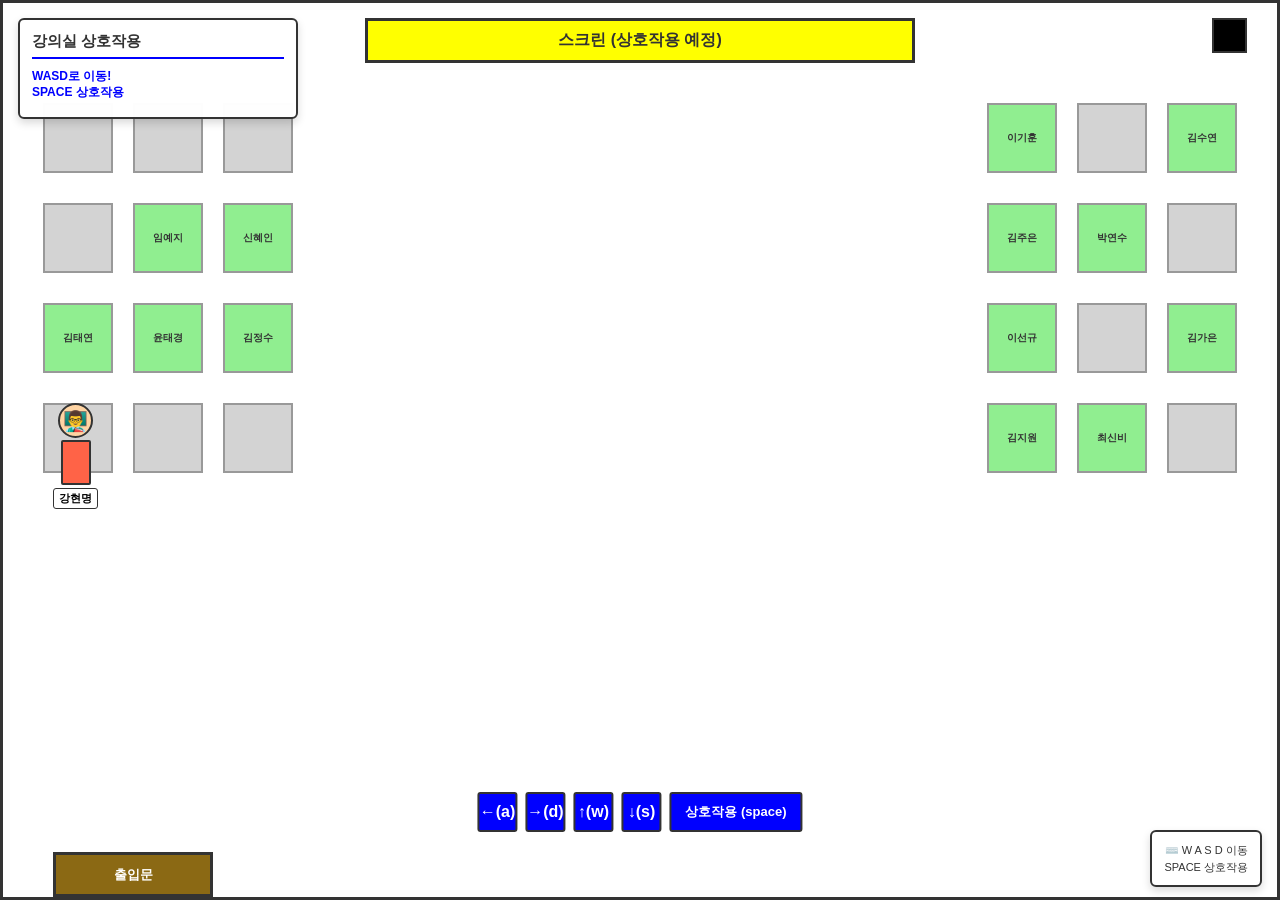
==== classroom-game.html @ eb0be05f "게임이랑 합치기 1" ====
<!DOCTYPE html>
<html lang="ko">
<head>
  <meta charset="UTF-8">
  <meta name="viewport" content="width=device-width, initial-scale=1.0">
  <title>스승의날 이스터에그 게임</title>
  <style>
    * {
      margin: 0;
      padding: 0;
      box-sizing: border-box;
    }

    body {
      font-family: 'Arial', sans-serif;
      overflow: hidden;
    }

    #gameContainer {
      position: relative;
      width: 100%;
      height: 100vh;
      background-color: #ffffff;
      border: 3px solid #333;
      outline: none;
      cursor: default;
    }

    /* 스크린 (노란색) */
    .screen {
      position: absolute;
      top: 15px;
      left: 50%;
      transform: translateX(-50%);
      width: 550px;
      height: 45px;
      background-color: #ffff00;
      border: 3px solid #333;
      cursor: pointer;
      transition: opacity 0.3s;
      display: flex;
      align-items: center;
      justify-content: center;
      color: #333;
      font-weight: bold;
      z-index: 10;
    }

    .screen:hover {
      opacity: 0.8;
    }

    /* 스크린 버튼 (검은색) */
    .screen-button {
      position: absolute;
      top: 15px;
      right: 30px;
      width: 35px;
      height: 35px;
      background-color: #000000;
      border: 2px solid #333;
      cursor: pointer;
      transition: all 0.2s;
      z-index: 50;
    }

    .screen-button:hover {
      background-color: #444;
      transform: scale(1.1);
    }

    

    /* 학생 책상 */
    .student-desk {
      position: absolute;
      width: 70px;
      height: 70px;
      border: 2px solid #999;
      display: flex;
      align-items: center;
      justify-content: center;
      cursor: pointer;
      transition: all 0.3s;
      font-size: 10px;
      font-weight: bold;
      color: #333;
      text-align: center;
      white-space: normal;
      overflow: hidden;
      padding: 4px;
      line-height: 1.2;
    }

    .student-desk.occupied {
      background-color: #90ee90;
    }

    .student-desk.empty {
      background-color: #d3d3d3;
    }

    .student-desk:hover {
      border-width: 3px;
      box-shadow: 0 0 10px rgba(0, 0, 0, 0.3);
    }

    /* 출입문 (갈색) */
    .door {
      position: absolute;
      bottom: 0;
      left: 50px;
      width: 160px;
      height: 45px;
      background-color: #8b6914;
      border: 3px solid #333;
      display: flex;
      align-items: center;
      justify-content: center;
      color: #fff;
      font-weight: bold;
      font-size: 13px;
      z-index: 5;
    }

    /* 선생님 캐릭터 */
    .teacher {
      position: absolute;
      display: flex;
      flex-direction: column;
      align-items: center;
      z-index: 100;
    }

    .teacher-head {
      width: 35px;
      height: 35px;
      border-radius: 50%;
      background: #ffd4a3;
      border: 2px solid #333;
      display: flex;
      align-items: center;
      justify-content: center;
      font-size: 20px;
    }

    .teacher-body {
      width: 30px;
      height: 45px;
      background: #ff6347;
      border: 2px solid #333;
      margin-top: 2px;
      border-radius: 2px;
    }

    .teacher-label {
      font-size: 11px;
      margin-top: 3px;
      font-weight: bold;
      background: rgba(255, 255, 255, 0.95);
      padding: 2px 5px;
      border-radius: 3px;
      border: 1px solid #333;
    }

    /* 정보 패널 */
    .info-panel {
      position: absolute;
      top: 15px;
      left: 15px;
      background: rgba(255, 255, 255, 0.98);
      padding: 12px;
      border-radius: 6px;
      border: 2px solid #333;
      min-width: 280px;
      z-index: 200;
      font-size: 13px;
      box-shadow: 0 4px 8px rgba(0, 0, 0, 0.15);
    }

    .info-panel h3 {
      margin: 0 0 10px 0;
      color: #333;
      font-size: 15px;
      border-bottom: 2px solid #0000ff;
      padding-bottom: 6px;
    }

    .info-panel p {
      margin: 5px 0;
      color: #555;
      line-height: 1.3;
      font-size: 12px;
    }

    .info-panel #status {
      color: #0000ff;
      font-weight: bold;
    }

    .info-panel #interaction {
      color: #ff6347;
      font-weight: bold;
    }

    /* 키보드 조작 안내 */
    .keyboard-hint {
      position: absolute;
      bottom: 10px;
      right: 15px;
      background: rgba(255, 255, 255, 0.98);
      padding: 10px 12px;
      border-radius: 6px;
      border: 2px solid #333;
      font-size: 11px;
      color: #333;
      z-index: 200;
      text-align: center;
      line-height: 1.5;
      box-shadow: 0 4px 8px rgba(0, 0, 0, 0.15);
    }

    /* 상호작용 메시지 */
    .interaction-text {
      position: absolute;
      background: rgba(255, 255, 255, 0.98);
      border: 2px solid #333;
      padding: 8px 12px;
      border-radius: 6px;
      font-size: 12px;
      color: #333;
      font-weight: bold;
      pointer-events: none;
      animation: fadeOut 3s ease-in-out forwards;
      box-shadow: 0 4px 8px rgba(0, 0, 0, 0.2);
      max-width: 150px;
      text-align: center;
      white-space: normal;
    }

    @keyframes fadeOut {
      0% {
        opacity: 1;
        transform: translateY(0);
      }
      70% {
        opacity: 1;
        transform: translateY(-10px);
      }
      100% {
        opacity: 0;
        transform: translateY(-20px);
      }
    }

    /* 컨트롤 버튼 */
    button {
      padding: 8px 14px;
      background: #0000ff;
      color: white;
      border: 2px solid #333;
      border-radius: 3px;
      cursor: pointer;
      font-size: 13px;
      font-weight: bold;
      transition: all 0.2s;
    }

    button:hover {
      background: #0000cc;
      transform: translateY(-2px);
      box-shadow: 0 4px 8px rgba(0, 0, 0, 0.2);
    }

    button:active {
      transform: translateY(0);
    }

    .controls {
      position: absolute;
      bottom: 65px;
      left: 50%;
      transform: translateX(-50%);
      display: flex;
      gap: 8px;
      z-index: 200;
    }

    .arrow-btn {
      width: 40px;
      height: 40px;
      padding: 0;
      display: flex;
      align-items: center;
      justify-content: center;
      font-size: 16px;
    }
  </style>
</head>
<body>
  <div id="gameContainer" tabindex="0">
    <!-- 스크린 -->
    <div class="screen" id="screen">스크린 (상호작용 예정)</div>
    
    <!-- 스크린 버튼 -->
    <div class="screen-button" id="screenButton"></div>
    
    
    
    <!-- 좌측 그룹 -->
    <!-- 1행 (회색3) -->
    <div class="student-desk empty" style="top: 100px; left: 40px;" data-position="left-1-1"></div>
    <div class="student-desk empty" style="top: 100px; left: 130px;" data-position="left-1-2"></div>
    <div class="student-desk empty" style="top: 100px; left: 220px;" data-position="left-1-3"></div>
    
    <!-- 2행 (회색1, 초록2) -->
    <div class="student-desk empty" style="top: 200px; left: 40px;" data-position="left-2-1"></div>
    <div class="student-desk occupied" style="top: 200px; left: 130px;" data-position="left-2-2">임예지</div>
    <div class="student-desk occupied" style="top: 200px; left: 220px;" data-position="left-2-3">신혜인</div>
    
    <!-- 3행 (초록3) -->
    <div class="student-desk occupied" style="top: 300px; left: 40px;" data-position="left-3-1">김태연</div>
    <div class="student-desk occupied" style="top: 300px; left: 130px;" data-position="left-3-2">윤태경</div>
    <div class="student-desk occupied" style="top: 300px; left: 220px;" data-position="left-3-3">김정수</div>
    
    <!-- 4행 (회색3) -->
    <div class="student-desk empty" style="top: 400px; left: 40px;" data-position="left-4-1"></div>
    <div class="student-desk empty" style="top: 400px; left: 130px;" data-position="left-4-2"></div>
    <div class="student-desk empty" style="top: 400px; left: 220px;" data-position="left-4-3"></div>
    
    <!-- 우측 그룹 -->
    <!-- 1행 (초록1, 회색1, 초록1) -->
    <div class="student-desk occupied" style="top: 100px; right: 220px;" data-position="right-1-1">이기훈</div>
    <div class="student-desk empty" style="top: 100px; right: 130px;" data-position="right-1-2"></div>
    <div class="student-desk occupied" style="top: 100px; right: 40px;" data-position="right-1-3">김수연</div>
    
    <!-- 2행 (초록2, 회색1) -->
    <div class="student-desk occupied" style="top: 200px; right: 220px;" data-position="right-2-1">김주은</div>
    <div class="student-desk occupied" style="top: 200px; right: 130px;" data-position="right-2-2">박연수</div>
    <div class="student-desk empty" style="top: 200px; right: 40px;" data-position="right-2-3"></div>
    
    <!-- 3행 (초록1, 회색1, 초록1) -->
    <div class="student-desk occupied" style="top: 300px; right: 220px;" data-position="right-3-1">이선규</div>
    <div class="student-desk empty" style="top: 300px; right: 130px;" data-position="right-3-2"></div>
    <div class="student-desk occupied" style="top: 300px; right: 40px;" data-position="right-3-3">김가은</div>
    
    <!-- 4행 (초록2, 회색1) -->
    <div class="student-desk occupied" style="top: 400px; right: 220px;" data-position="right-4-1">김지원</div>
    <div class="student-desk occupied" style="top: 400px; right: 130px;" data-position="right-4-2">최신비</div>
    <div class="student-desk empty" style="top: 400px; right: 40px;" data-position="right-4-3"></div>
    
    <!-- 출입문 -->
    <div class="door">출입문</div>
    
    <!-- 정보 패널 -->
    <div class="info-panel">
      <h3>강의실 상호작용</h3>
      <p id="status">WASD로 이동!<br>SPACE 상호작용</p>
      <p id="interaction"></p>
    </div>
    
    <!-- 키보드 조작 안내 -->
    <div class="keyboard-hint">
      ⌨️ W A S D 이동<br>
      SPACE 상호작용
    </div>
    
    <!-- 게임 컨트롤 -->
    <div class="controls">
      <button class="arrow-btn" onclick="moveTeacher('left')">←(a)</button>
      <button class="arrow-btn" onclick="moveTeacher('right')">→(d)</button>
      <button class="arrow-btn" onclick="moveTeacher('up')">↑(w)</button>
      <button class="arrow-btn" onclick="moveTeacher('down')">↓(s)</button>
      <button onclick="interactWithNearestStudent()">상호작용 (space)</button>
    </div>
  </div>

  <script>
    const container = document.getElementById('gameContainer');
    const statusText = document.getElementById('status');
    const interactionText = document.getElementById('interaction');

    // 학생 이름 목록
    const studentList = [
      '이기훈',  // 우측 1-1
      '김수연',  // 우측 1-3
      '김주은',  // 우측 2-1
      '박연수',  // 우측 2-2
      '이선규',  // 우측 3-1
      '김가은',  // 우측 3-3
      '김지원',  // 우측 4-1
      '최신비',   // 우측 4-2
      '임예지',  // 좌측 2-2
      '신혜인',  // 좌측 2-3
      '김태연',  // 좌측 3-1
      '윤태경',  // 좌측 3-2
      '김정수',  // 좌측 3-3
    ];

    const studentMessages = [
      '선생님, 이 문제 어려워요!',
      '😊',
      '선생님, 질문이 있어요.',
      '숙제 언제까지 내요?',
      '선생님 오타있어요',
      '꺅! 아니이이',
      '에이~~당연하죠~(리액션 요정)',
      '썜 이거 (바이브) 이상해요',
      '이거 맞나요?',
      '아직 다 못 적었어요!',
      '잼얘 해주세요!',
      '죄송합니다',
      '선생님, 감사합니다!'
    ];

    // 선생님 객체
    const teacher = {
      element: null,
      x: 50,
      y: 400,
      speed: 15
    };

    const createTeacher = () => {
      const teacherDiv = document.createElement('div');
      teacherDiv.className = 'teacher';
      teacherDiv.style.left = teacher.x + 'px';
      teacherDiv.style.top = teacher.y + 'px';

      const head = document.createElement('div');
      head.className = 'teacher-head';
      head.textContent = '👨‍🏫';

      const body = document.createElement('div');
      body.className = 'teacher-body';

      const label = document.createElement('div');
      label.className = 'teacher-label';
      label.textContent = '강현명';

      teacherDiv.appendChild(head);
      teacherDiv.appendChild(body);
      teacherDiv.appendChild(label);

      container.appendChild(teacherDiv);
      teacher.element = teacherDiv;
    };

    createTeacher();
    container.focus();

    const moveTeacher = (direction) => {
      const containerWidth = container.offsetWidth;
      
      switch(direction) {
        case 'up':
          if (teacher.y > 30) teacher.y -= teacher.speed;
          break;
        case 'down':
          if (teacher.y < container.offsetHeight - 100) teacher.y += teacher.speed;
          break;
        case 'left':
          if (teacher.x > 20) teacher.x -= teacher.speed;
          break;
        case 'right':
          if (teacher.x < containerWidth - 70) teacher.x += teacher.speed;
          break;
      }

      teacher.element.style.left = teacher.x + 'px';
      teacher.element.style.top = teacher.y + 'px';

      statusText.textContent = `강현명 선생님 위치: (${Math.round(teacher.x)}, ${Math.round(teacher.y)})`;
    };

    const interactWithStudent = (deskElement) => {
      const deskRect = deskElement.getBoundingClientRect();
      const containerRect = container.getBoundingClientRect();
      
      const deskCenterX = deskRect.left - containerRect.left + deskRect.width / 2;
      const deskCenterY = deskRect.top - containerRect.top + deskRect.height / 2;

      const distance = Math.sqrt(
        Math.pow(teacher.x + 20 - deskCenterX, 2) + 
        Math.pow(teacher.y + 40 - deskCenterY, 2)
      );

      const studentName = deskElement.textContent.trim();
      
      if (!studentName) {
        statusText.textContent = '빈 책상입니다.';
        return;
      }

      if (distance < 80) {
        // 학생 이름으로 메시지 인덱스 결정
        const studentIndex = studentList.indexOf(studentName);
        const message = studentMessages[studentIndex >= 0 ? studentIndex : 0];
        
        statusText.textContent = `${studentName}: "${message}"`;
        interactionText.textContent = `✓ ${studentName}과(와) 대화했습니다!`;

        const msgDiv = document.createElement('div');
        msgDiv.className = 'interaction-text';
        msgDiv.style.left = deskRect.left - containerRect.left + 'px';
        msgDiv.style.top = (deskRect.top - containerRect.top - 60) + 'px';
        msgDiv.textContent = `"${message}"`;
        container.appendChild(msgDiv);

        setTimeout(() => msgDiv.remove(), 3000);
      } else {
        statusText.textContent = `${studentName}과(와) 거리가 멀어요. 더 가까워지세요!`;
      }
    };

    // 가장 가까운 학생 찾기
    const findNearestStudent = () => {
      let nearestDesk = null;
      let minDistance = Infinity;

      document.querySelectorAll('.student-desk.occupied').forEach((desk) => {
        const deskRect = desk.getBoundingClientRect();
        const containerRect = container.getBoundingClientRect();
        
        const deskCenterX = deskRect.left - containerRect.left + deskRect.width / 2;
        const deskCenterY = deskRect.top - containerRect.top + deskRect.height / 2;

        const distance = Math.sqrt(
          Math.pow(teacher.x + 20 - deskCenterX, 2) + 
          Math.pow(teacher.y + 40 - deskCenterY, 2)
        );

        if (distance < minDistance) {
          minDistance = distance;
          nearestDesk = { element: desk, distance: distance };
        }
      });

      return nearestDesk;
    };

    // 가장 가까운 학생과 상호작용
    const interactWithNearestStudent = () => {
      const nearest = findNearestStudent();
      
      if (!nearest) {
        statusText.textContent = '근처에 학생이 없습니다.';
        return;
      }

      if (nearest.distance < 80) {
        interactWithStudent(nearest.element);
      } else {
        const studentName = nearest.element.textContent.trim();
        statusText.textContent = `${studentName}과(와) 거리가 멀어요 (거리: ${Math.round(nearest.distance)}). 더 가까워지세요!`;
      }
    };

    // 학생 책상 클릭 이벤트 제거 (space bar로 상호작용하도록 변경)

    // 스크린 상호작용
    document.getElementById('screen').addEventListener('click', () => {
      statusText.textContent = '스크린 상호작용 준비 중입니다.';
      interactionText.textContent = '(추후 기능 추가 예정)';
    });

    document.getElementById('screenButton').addEventListener('click', (e) => {
      e.stopPropagation();
      statusText.textContent = '스크린 버튼을 눌렀습니다.';
      interactionText.textContent = '(스크린 올리기/내리기 기능 준비 중)';
    });

    // 키보드 이벤트
    document.addEventListener('keydown', (event) => {
      const key = event.key.toLowerCase();

      if (key === 'w') {
        moveTeacher('up');
        event.preventDefault();
      } else if (key === 'a') {
        moveTeacher('left');
        event.preventDefault();
      } else if (key === 's') {
        moveTeacher('down');
        event.preventDefault();
      } else if (key === 'd') {
        moveTeacher('right');
        event.preventDefault();
      } else if (key === ' ') {
        // space bar로 가장 가까운 학생과 상호작용
        interactWithNearestStudent();
        event.preventDefault();
      }
    });
  </script>
</body>
</html>
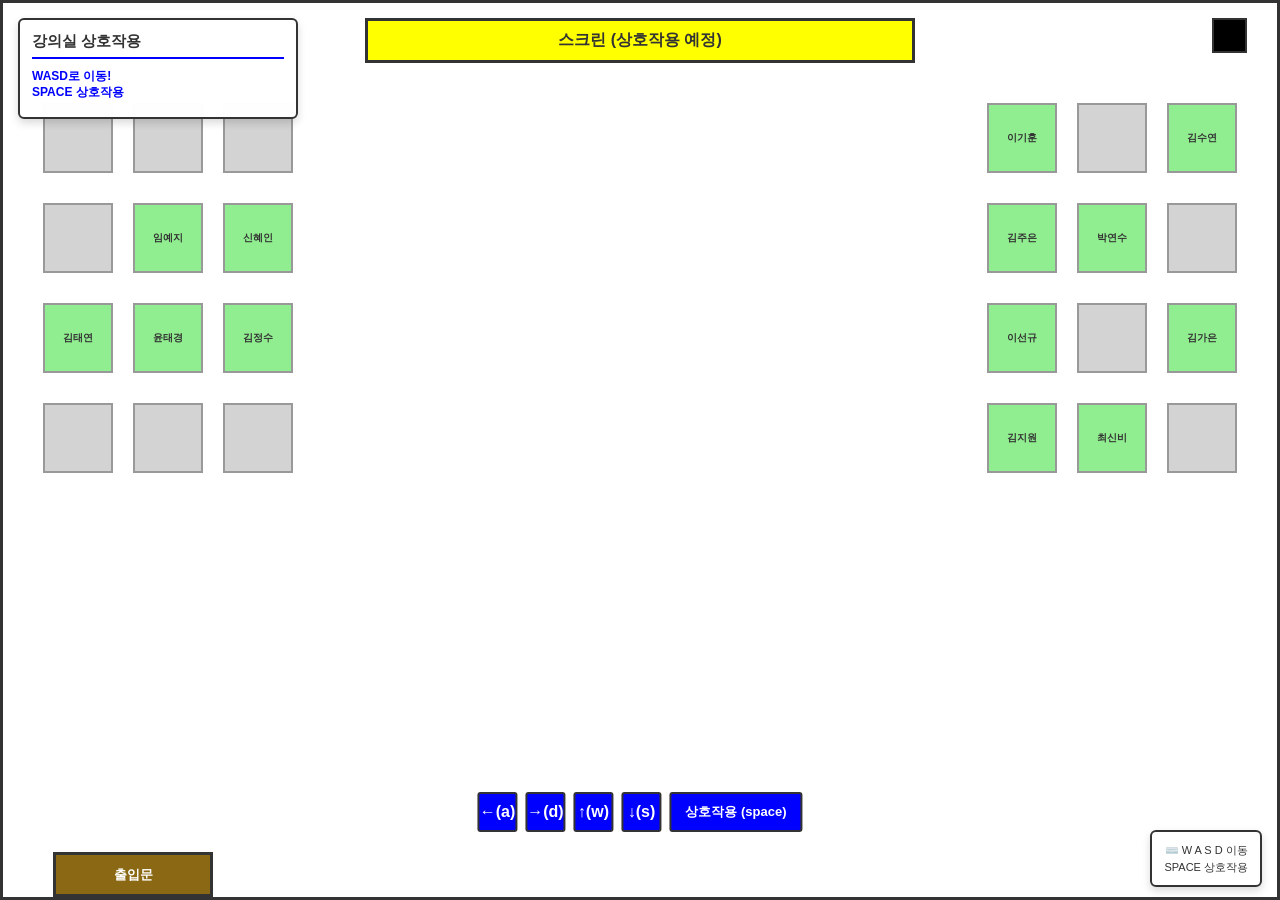
==== commit 6f2282bb: "게임파일과 충돌 수정" ====
--- a/classroom-game.html
+++ b/classroom-game.html
@@ -27,7 +27,7 @@
     }
 
     /* 스크린 (노란색) */
-    .screen {
+    .game-screen {
       position: absolute;
       top: 15px;
       left: 50%;
@@ -46,12 +46,12 @@
       z-index: 10;
     }
 
-    .screen:hover {
+    .game-screen:hover {
       opacity: 0.8;
     }
 
     /* 스크린 버튼 (검은색) */
-    .screen-button {
+    .game-screen-button {
       position: absolute;
       top: 15px;
       right: 30px;
@@ -64,7 +64,7 @@
       z-index: 50;
     }
 
-    .screen-button:hover {
+    .game-screen-button:hover {
       background-color: #444;
       transform: scale(1.1);
     }
@@ -72,7 +72,7 @@
     
 
     /* 학생 책상 */
-    .student-desk {
+    .game-student-desk {
       position: absolute;
       width: 70px;
       height: 70px;
@@ -92,21 +92,21 @@
       line-height: 1.2;
     }
 
-    .student-desk.occupied {
+    .game-student-desk.occupied {
       background-color: #90ee90;
     }
 
-    .student-desk.empty {
+    .game-student-desk.empty {
       background-color: #d3d3d3;
     }
 
-    .student-desk:hover {
+    .game-student-desk:hover {
       border-width: 3px;
       box-shadow: 0 0 10px rgba(0, 0, 0, 0.3);
     }
 
     /* 출입문 (갈색) */
-    .door {
+    .game-door {
       position: absolute;
       bottom: 0;
       left: 50px;
@@ -124,7 +124,7 @@
     }
 
     /* 선생님 캐릭터 */
-    .teacher {
+    .game-teacher {
       position: absolute;
       display: flex;
       flex-direction: column;
@@ -132,7 +132,7 @@
       z-index: 100;
     }
 
-    .teacher-head {
+    .game-teacher-head {
       width: 35px;
       height: 35px;
       border-radius: 50%;
@@ -144,7 +144,7 @@
       font-size: 20px;
     }
 
-    .teacher-body {
+    .game-teacher-body {
       width: 30px;
       height: 45px;
       background: #ff6347;
@@ -153,7 +153,7 @@
       border-radius: 2px;
     }
 
-    .teacher-label {
+    .game-teacher-label {
       font-size: 11px;
       margin-top: 3px;
       font-weight: bold;
@@ -164,7 +164,7 @@
     }
 
     /* 정보 패널 */
-    .info-panel {
+    .game-info-panel {
       position: absolute;
       top: 15px;
       left: 15px;
@@ -178,7 +178,7 @@
       box-shadow: 0 4px 8px rgba(0, 0, 0, 0.15);
     }
 
-    .info-panel h3 {
+    .game-info-panel h3 {
       margin: 0 0 10px 0;
       color: #333;
       font-size: 15px;
@@ -186,25 +186,25 @@
       padding-bottom: 6px;
     }
 
-    .info-panel p {
+    .game-info-panel p {
       margin: 5px 0;
       color: #555;
       line-height: 1.3;
       font-size: 12px;
     }
 
-    .info-panel #status {
+    .game-info-panel #status {
       color: #0000ff;
       font-weight: bold;
     }
 
-    .info-panel #interaction {
+    .game-info-panel #interaction {
       color: #ff6347;
       font-weight: bold;
     }
 
     /* 키보드 조작 안내 */
-    .keyboard-hint {
+    .game-keyboard-hint {
       position: absolute;
       bottom: 10px;
       right: 15px;
@@ -221,7 +221,7 @@
     }
 
     /* 상호작용 메시지 */
-    .interaction-text {
+    .game-interaction-text {
       position: absolute;
       background: rgba(255, 255, 255, 0.98);
       border: 2px solid #333;
@@ -300,77 +300,77 @@
 <body>
   <div id="gameContainer" tabindex="0">
     <!-- 스크린 -->
-    <div class="screen" id="screen">스크린 (상호작용 예정)</div>
+    <div class="game-screen" id="game-screen">스크린 (상호작용 예정)</div>
     
     <!-- 스크린 버튼 -->
-    <div class="screen-button" id="screenButton"></div>
+    <div class="game-screen-button" id="game-screenButton"></div>
     
     
     
     <!-- 좌측 그룹 -->
     <!-- 1행 (회색3) -->
-    <div class="student-desk empty" style="top: 100px; left: 40px;" data-position="left-1-1"></div>
-    <div class="student-desk empty" style="top: 100px; left: 130px;" data-position="left-1-2"></div>
-    <div class="student-desk empty" style="top: 100px; left: 220px;" data-position="left-1-3"></div>
+    <div class="game-student-desk empty" style="top: 100px; left: 40px;" data-position="left-1-1"></div>
+    <div class="game-student-desk empty" style="top: 100px; left: 130px;" data-position="left-1-2"></div>
+    <div class="game-student-desk empty" style="top: 100px; left: 220px;" data-position="left-1-3"></div>
     
     <!-- 2행 (회색1, 초록2) -->
-    <div class="student-desk empty" style="top: 200px; left: 40px;" data-position="left-2-1"></div>
-    <div class="student-desk occupied" style="top: 200px; left: 130px;" data-position="left-2-2">임예지</div>
-    <div class="student-desk occupied" style="top: 200px; left: 220px;" data-position="left-2-3">신혜인</div>
+    <div class="game-student-desk empty" style="top: 200px; left: 40px;" data-position="left-2-1"></div>
+    <div class="game-student-desk occupied" style="top: 200px; left: 130px;" data-position="left-2-2">임예지</div>
+    <div class="game-student-desk occupied" style="top: 200px; left: 220px;" data-position="left-2-3">신혜인</div>
     
     <!-- 3행 (초록3) -->
-    <div class="student-desk occupied" style="top: 300px; left: 40px;" data-position="left-3-1">김태연</div>
-    <div class="student-desk occupied" style="top: 300px; left: 130px;" data-position="left-3-2">윤태경</div>
-    <div class="student-desk occupied" style="top: 300px; left: 220px;" data-position="left-3-3">김정수</div>
+    <div class="game-student-desk occupied" style="top: 300px; left: 40px;" data-position="left-3-1">김태연</div>
+    <div class="game-student-desk occupied" style="top: 300px; left: 130px;" data-position="left-3-2">윤태경</div>
+    <div class="game-student-desk occupied" style="top: 300px; left: 220px;" data-position="left-3-3">김정수</div>
     
     <!-- 4행 (회색3) -->
-    <div class="student-desk empty" style="top: 400px; left: 40px;" data-position="left-4-1"></div>
-    <div class="student-desk empty" style="top: 400px; left: 130px;" data-position="left-4-2"></div>
-    <div class="student-desk empty" style="top: 400px; left: 220px;" data-position="left-4-3"></div>
+    <div class="game-student-desk empty" style="top: 400px; left: 40px;" data-position="left-4-1"></div>
+    <div class="game-student-desk empty" style="top: 400px; left: 130px;" data-position="left-4-2"></div>
+    <div class="game-student-desk empty" style="top: 400px; left: 220px;" data-position="left-4-3"></div>
     
     <!-- 우측 그룹 -->
     <!-- 1행 (초록1, 회색1, 초록1) -->
-    <div class="student-desk occupied" style="top: 100px; right: 220px;" data-position="right-1-1">이기훈</div>
-    <div class="student-desk empty" style="top: 100px; right: 130px;" data-position="right-1-2"></div>
-    <div class="student-desk occupied" style="top: 100px; right: 40px;" data-position="right-1-3">김수연</div>
+    <div class="game-student-desk occupied" style="top: 100px; right: 220px;" data-position="right-1-1">이기훈</div>
+    <div class="game-student-desk empty" style="top: 100px; right: 130px;" data-position="right-1-2"></div>
+    <div class="game-student-desk occupied" style="top: 100px; right: 40px;" data-position="right-1-3">김수연</div>
     
     <!-- 2행 (초록2, 회색1) -->
-    <div class="student-desk occupied" style="top: 200px; right: 220px;" data-position="right-2-1">김주은</div>
-    <div class="student-desk occupied" style="top: 200px; right: 130px;" data-position="right-2-2">박연수</div>
-    <div class="student-desk empty" style="top: 200px; right: 40px;" data-position="right-2-3"></div>
+    <div class="game-student-desk occupied" style="top: 200px; right: 220px;" data-position="right-2-1">김주은</div>
+    <div class="game-student-desk occupied" style="top: 200px; right: 130px;" data-position="right-2-2">박연수</div>
+    <div class="game-student-desk empty" style="top: 200px; right: 40px;" data-position="right-2-3"></div>
     
     <!-- 3행 (초록1, 회색1, 초록1) -->
-    <div class="student-desk occupied" style="top: 300px; right: 220px;" data-position="right-3-1">이선규</div>
-    <div class="student-desk empty" style="top: 300px; right: 130px;" data-position="right-3-2"></div>
-    <div class="student-desk occupied" style="top: 300px; right: 40px;" data-position="right-3-3">김가은</div>
+    <div class="game-student-desk occupied" style="top: 300px; right: 220px;" data-position="right-3-1">이선규</div>
+    <div class="game-student-desk empty" style="top: 300px; right: 130px;" data-position="right-3-2"></div>
+    <div class="game-student-desk occupied" style="top: 300px; right: 40px;" data-position="right-3-3">김가은</div>
     
     <!-- 4행 (초록2, 회색1) -->
-    <div class="student-desk occupied" style="top: 400px; right: 220px;" data-position="right-4-1">김지원</div>
-    <div class="student-desk occupied" style="top: 400px; right: 130px;" data-position="right-4-2">최신비</div>
-    <div class="student-desk empty" style="top: 400px; right: 40px;" data-position="right-4-3"></div>
+    <div class="game-student-desk occupied" style="top: 400px; right: 220px;" data-position="right-4-1">김지원</div>
+    <div class="game-student-desk occupied" style="top: 400px; right: 130px;" data-position="right-4-2">최신비</div>
+    <div class="game-student-desk empty" style="top: 400px; right: 40px;" data-position="right-4-3"></div>
     
     <!-- 출입문 -->
-    <div class="door">출입문</div>
+    <div class="game-door">출입문</div>
     
     <!-- 정보 패널 -->
-    <div class="info-panel">
+    <div class="game-info-panel">
       <h3>강의실 상호작용</h3>
       <p id="status">WASD로 이동!<br>SPACE 상호작용</p>
       <p id="interaction"></p>
     </div>
     
     <!-- 키보드 조작 안내 -->
-    <div class="keyboard-hint">
+    <div class="game-keyboard-hint">
       ⌨️ W A S D 이동<br>
       SPACE 상호작용
     </div>
     
     <!-- 게임 컨트롤 -->
     <div class="controls">
-      <button class="arrow-btn" onclick="moveTeacher('left')">←(a)</button>
-      <button class="arrow-btn" onclick="moveTeacher('right')">→(d)</button>
-      <button class="arrow-btn" onclick="moveTeacher('up')">↑(w)</button>
-      <button class="arrow-btn" onclick="moveTeacher('down')">↓(s)</button>
+      <button class="arrow-btn" onclick="movegame-teacher('left')">←(a)</button>
+      <button class="arrow-btn" onclick="movegame-teacher('right')">→(d)</button>
+      <button class="arrow-btn" onclick="movegame-teacher('up')">↑(w)</button>
+      <button class="arrow-btn" onclick="movegame-teacher('down')">↓(s)</button>
       <button onclick="interactWithNearestStudent()">상호작용 (space)</button>
     </div>
   </div>
@@ -414,63 +414,63 @@
     ];
 
     // 선생님 객체
-    const teacher = {
+    const game-teacher = {
       element: null,
       x: 50,
       y: 400,
       speed: 15
     };
 
-    const createTeacher = () => {
-      const teacherDiv = document.createElement('div');
-      teacherDiv.className = 'teacher';
-      teacherDiv.style.left = teacher.x + 'px';
-      teacherDiv.style.top = teacher.y + 'px';
+    const creategame-teacher = () => {
+      const game-teacherDiv = document.createElement('div');
+      game-teacherDiv.className = 'game-teacher';
+      game-teacherDiv.style.left = game-teacher.x + 'px';
+      game-teacherDiv.style.top = game-teacher.y + 'px';
 
       const head = document.createElement('div');
-      head.className = 'teacher-head';
+      head.className = 'game-teacher-head';
       head.textContent = '👨‍🏫';
 
       const body = document.createElement('div');
-      body.className = 'teacher-body';
+      body.className = 'game-teacher-body';
 
       const label = document.createElement('div');
-      label.className = 'teacher-label';
+      label.className = 'game-teacher-label';
       label.textContent = '강현명';
 
-      teacherDiv.appendChild(head);
-      teacherDiv.appendChild(body);
-      teacherDiv.appendChild(label);
-
-      container.appendChild(teacherDiv);
-      teacher.element = teacherDiv;
+      game-teacherDiv.appendChild(head);
+      game-teacherDiv.appendChild(body);
+      game-teacherDiv.appendChild(label);
+
+      container.appendChild(game-teacherDiv);
+      game-teacher.element = game-teacherDiv;
     };
 
-    createTeacher();
+    creategame-teacher();
     container.focus();
 
-    const moveTeacher = (direction) => {
+    const movegame-teacher = (direction) => {
       const containerWidth = container.offsetWidth;
       
       switch(direction) {
         case 'up':
-          if (teacher.y > 30) teacher.y -= teacher.speed;
+          if (game-teacher.y > 30) game-teacher.y -= game-teacher.speed;
           break;
         case 'down':
-          if (teacher.y < container.offsetHeight - 100) teacher.y += teacher.speed;
+          if (game-teacher.y < container.offsetHeight - 100) game-teacher.y += game-teacher.speed;
           break;
         case 'left':
-          if (teacher.x > 20) teacher.x -= teacher.speed;
+          if (game-teacher.x > 20) game-teacher.x -= game-teacher.speed;
           break;
         case 'right':
-          if (teacher.x < containerWidth - 70) teacher.x += teacher.speed;
+          if (game-teacher.x < containerWidth - 70) game-teacher.x += game-teacher.speed;
           break;
       }
 
-      teacher.element.style.left = teacher.x + 'px';
-      teacher.element.style.top = teacher.y + 'px';
-
-      statusText.textContent = `강현명 선생님 위치: (${Math.round(teacher.x)}, ${Math.round(teacher.y)})`;
+      game-teacher.element.style.left = game-teacher.x + 'px';
+      game-teacher.element.style.top = game-teacher.y + 'px';
+
+      statusText.textContent = `강현명 선생님 위치: (${Math.round(game-teacher.x)}, ${Math.round(game-teacher.y)})`;
     };
 
     const interactWithStudent = (deskElement) => {
@@ -481,8 +481,8 @@
       const deskCenterY = deskRect.top - containerRect.top + deskRect.height / 2;
 
       const distance = Math.sqrt(
-        Math.pow(teacher.x + 20 - deskCenterX, 2) + 
-        Math.pow(teacher.y + 40 - deskCenterY, 2)
+        Math.pow(game-teacher.x + 20 - deskCenterX, 2) + 
+        Math.pow(game-teacher.y + 40 - deskCenterY, 2)
       );
 
       const studentName = deskElement.textContent.trim();
@@ -501,7 +501,7 @@
         interactionText.textContent = `✓ ${studentName}과(와) 대화했습니다!`;
 
         const msgDiv = document.createElement('div');
-        msgDiv.className = 'interaction-text';
+        msgDiv.className = 'game-interaction-text';
         msgDiv.style.left = deskRect.left - containerRect.left + 'px';
         msgDiv.style.top = (deskRect.top - containerRect.top - 60) + 'px';
         msgDiv.textContent = `"${message}"`;
@@ -518,7 +518,7 @@
       let nearestDesk = null;
       let minDistance = Infinity;
 
-      document.querySelectorAll('.student-desk.occupied').forEach((desk) => {
+      document.querySelectorAll('.game-student-desk.occupied').forEach((desk) => {
         const deskRect = desk.getBoundingClientRect();
         const containerRect = container.getBoundingClientRect();
         
@@ -526,8 +526,8 @@
         const deskCenterY = deskRect.top - containerRect.top + deskRect.height / 2;
 
         const distance = Math.sqrt(
-          Math.pow(teacher.x + 20 - deskCenterX, 2) + 
-          Math.pow(teacher.y + 40 - deskCenterY, 2)
+          Math.pow(game-teacher.x + 20 - deskCenterX, 2) + 
+          Math.pow(game-teacher.y + 40 - deskCenterY, 2)
         );
 
         if (distance < minDistance) {
@@ -559,12 +559,12 @@
     // 학생 책상 클릭 이벤트 제거 (space bar로 상호작용하도록 변경)
 
     // 스크린 상호작용
-    document.getElementById('screen').addEventListener('click', () => {
+    document.getElementById('game-screen').addEventListener('click', () => {
       statusText.textContent = '스크린 상호작용 준비 중입니다.';
       interactionText.textContent = '(추후 기능 추가 예정)';
     });
 
-    document.getElementById('screenButton').addEventListener('click', (e) => {
+    document.getElementById('game-screenButton').addEventListener('click', (e) => {
       e.stopPropagation();
       statusText.textContent = '스크린 버튼을 눌렀습니다.';
       interactionText.textContent = '(스크린 올리기/내리기 기능 준비 중)';
@@ -575,16 +575,16 @@
       const key = event.key.toLowerCase();
 
       if (key === 'w') {
-        moveTeacher('up');
+        movegame-teacher('up');
         event.preventDefault();
       } else if (key === 'a') {
-        moveTeacher('left');
+        movegame-teacher('left');
         event.preventDefault();
       } else if (key === 's') {
-        moveTeacher('down');
+        movegame-teacher('down');
         event.preventDefault();
       } else if (key === 'd') {
-        moveTeacher('right');
+        movegame-teacher('right');
         event.preventDefault();
       } else if (key === ' ') {
         // space bar로 가장 가까운 학생과 상호작용
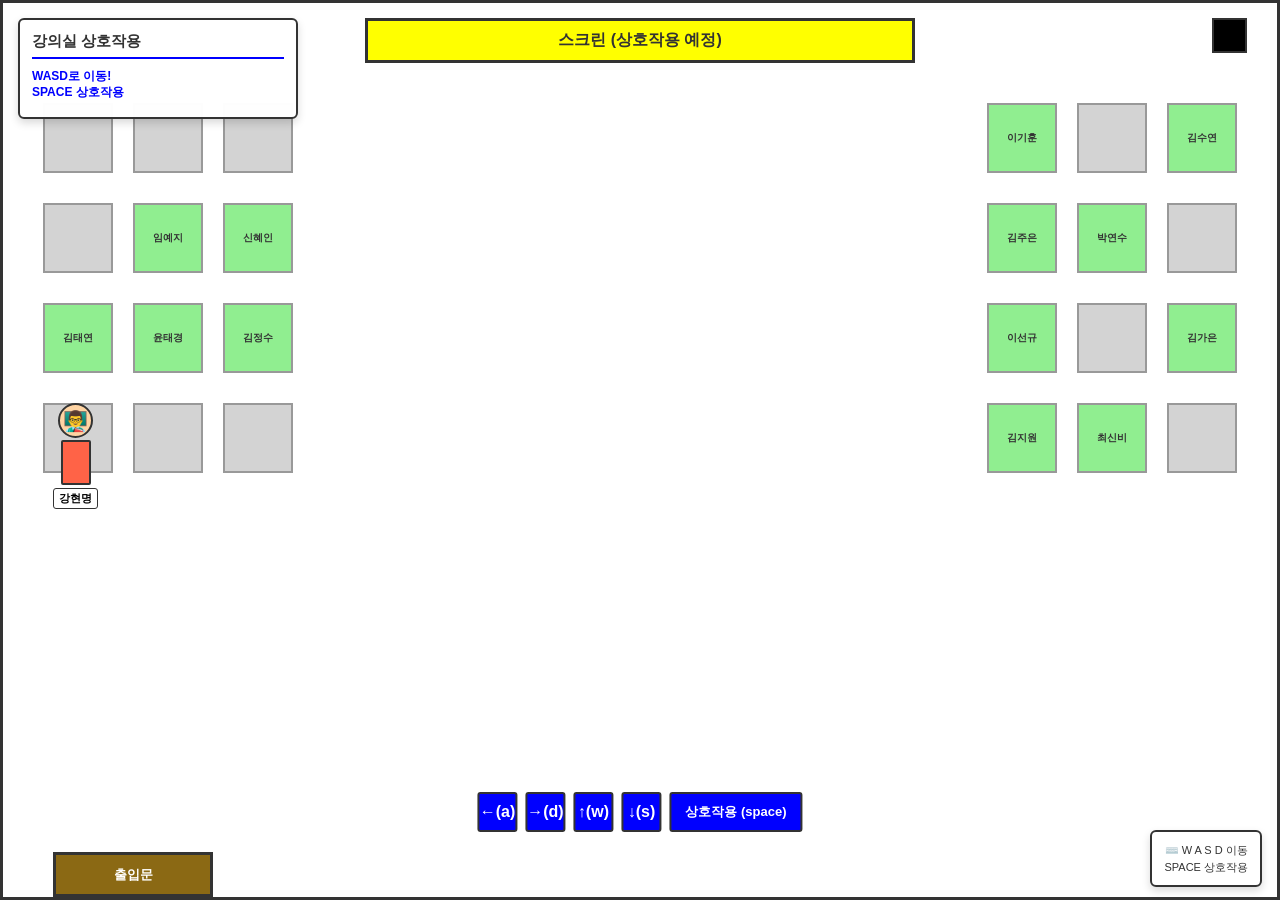
==== commit 8b1a5885: "Update classroom-game.html" ====
--- a/classroom-game.html
+++ b/classroom-game.html
@@ -16,7 +16,7 @@
       overflow: hidden;
     }
 
-    #gameContainer {
+    #game-gameContainer {
       position: relative;
       width: 100%;
       height: 100vh;
@@ -69,8 +69,6 @@
       transform: scale(1.1);
     }
 
-    
-
     /* 학생 책상 */
     .game-student-desk {
       position: absolute;
@@ -92,11 +90,11 @@
       line-height: 1.2;
     }
 
-    .game-student-desk.occupied {
+    .game-student-desk.game-occupied {
       background-color: #90ee90;
     }
 
-    .game-student-desk.empty {
+    .game-student-desk.game-empty {
       background-color: #d3d3d3;
     }
 
@@ -193,12 +191,12 @@
       font-size: 12px;
     }
 
-    .game-info-panel #status {
+    .game-info-panel #game-status {
       color: #0000ff;
       font-weight: bold;
     }
 
-    .game-info-panel #interaction {
+    .game-info-panel #game-interaction {
       color: #ff6347;
       font-weight: bold;
     }
@@ -276,7 +274,7 @@
       transform: translateY(0);
     }
 
-    .controls {
+    .game-controls {
       position: absolute;
       bottom: 65px;
       left: 50%;
@@ -286,7 +284,7 @@
       z-index: 200;
     }
 
-    .arrow-btn {
+    .game-arrow-btn {
       width: 40px;
       height: 40px;
       padding: 0;
@@ -298,56 +296,54 @@
   </style>
 </head>
 <body>
-  <div id="gameContainer" tabindex="0">
+  <div id="game-gameContainer" tabindex="0">
     <!-- 스크린 -->
     <div class="game-screen" id="game-screen">스크린 (상호작용 예정)</div>
     
     <!-- 스크린 버튼 -->
     <div class="game-screen-button" id="game-screenButton"></div>
     
-    
-    
     <!-- 좌측 그룹 -->
     <!-- 1행 (회색3) -->
-    <div class="game-student-desk empty" style="top: 100px; left: 40px;" data-position="left-1-1"></div>
-    <div class="game-student-desk empty" style="top: 100px; left: 130px;" data-position="left-1-2"></div>
-    <div class="game-student-desk empty" style="top: 100px; left: 220px;" data-position="left-1-3"></div>
+    <div class="game-student-desk game-empty" style="top: 100px; left: 40px;" data-position="left-1-1"></div>
+    <div class="game-student-desk game-empty" style="top: 100px; left: 130px;" data-position="left-1-2"></div>
+    <div class="game-student-desk game-empty" style="top: 100px; left: 220px;" data-position="left-1-3"></div>
     
     <!-- 2행 (회색1, 초록2) -->
-    <div class="game-student-desk empty" style="top: 200px; left: 40px;" data-position="left-2-1"></div>
-    <div class="game-student-desk occupied" style="top: 200px; left: 130px;" data-position="left-2-2">임예지</div>
-    <div class="game-student-desk occupied" style="top: 200px; left: 220px;" data-position="left-2-3">신혜인</div>
+    <div class="game-student-desk game-empty" style="top: 200px; left: 40px;" data-position="left-2-1"></div>
+    <div class="game-student-desk game-occupied" style="top: 200px; left: 130px;" data-position="left-2-2">임예지</div>
+    <div class="game-student-desk game-occupied" style="top: 200px; left: 220px;" data-position="left-2-3">신혜인</div>
     
     <!-- 3행 (초록3) -->
-    <div class="game-student-desk occupied" style="top: 300px; left: 40px;" data-position="left-3-1">김태연</div>
-    <div class="game-student-desk occupied" style="top: 300px; left: 130px;" data-position="left-3-2">윤태경</div>
-    <div class="game-student-desk occupied" style="top: 300px; left: 220px;" data-position="left-3-3">김정수</div>
+    <div class="game-student-desk game-occupied" style="top: 300px; left: 40px;" data-position="left-3-1">김태연</div>
+    <div class="game-student-desk game-occupied" style="top: 300px; left: 130px;" data-position="left-3-2">윤태경</div>
+    <div class="game-student-desk game-occupied" style="top: 300px; left: 220px;" data-position="left-3-3">김정수</div>
     
     <!-- 4행 (회색3) -->
-    <div class="game-student-desk empty" style="top: 400px; left: 40px;" data-position="left-4-1"></div>
-    <div class="game-student-desk empty" style="top: 400px; left: 130px;" data-position="left-4-2"></div>
-    <div class="game-student-desk empty" style="top: 400px; left: 220px;" data-position="left-4-3"></div>
+    <div class="game-student-desk game-empty" style="top: 400px; left: 40px;" data-position="left-4-1"></div>
+    <div class="game-student-desk game-empty" style="top: 400px; left: 130px;" data-position="left-4-2"></div>
+    <div class="game-student-desk game-empty" style="top: 400px; left: 220px;" data-position="left-4-3"></div>
     
     <!-- 우측 그룹 -->
     <!-- 1행 (초록1, 회색1, 초록1) -->
-    <div class="game-student-desk occupied" style="top: 100px; right: 220px;" data-position="right-1-1">이기훈</div>
-    <div class="game-student-desk empty" style="top: 100px; right: 130px;" data-position="right-1-2"></div>
-    <div class="game-student-desk occupied" style="top: 100px; right: 40px;" data-position="right-1-3">김수연</div>
+    <div class="game-student-desk game-occupied" style="top: 100px; right: 220px;" data-position="right-1-1">이기훈</div>
+    <div class="game-student-desk game-empty" style="top: 100px; right: 130px;" data-position="right-1-2"></div>
+    <div class="game-student-desk game-occupied" style="top: 100px; right: 40px;" data-position="right-1-3">김수연</div>
     
     <!-- 2행 (초록2, 회색1) -->
-    <div class="game-student-desk occupied" style="top: 200px; right: 220px;" data-position="right-2-1">김주은</div>
-    <div class="game-student-desk occupied" style="top: 200px; right: 130px;" data-position="right-2-2">박연수</div>
-    <div class="game-student-desk empty" style="top: 200px; right: 40px;" data-position="right-2-3"></div>
+    <div class="game-student-desk game-occupied" style="top: 200px; right: 220px;" data-position="right-2-1">김주은</div>
+    <div class="game-student-desk game-occupied" style="top: 200px; right: 130px;" data-position="right-2-2">박연수</div>
+    <div class="game-student-desk game-empty" style="top: 200px; right: 40px;" data-position="right-2-3"></div>
     
     <!-- 3행 (초록1, 회색1, 초록1) -->
-    <div class="game-student-desk occupied" style="top: 300px; right: 220px;" data-position="right-3-1">이선규</div>
-    <div class="game-student-desk empty" style="top: 300px; right: 130px;" data-position="right-3-2"></div>
-    <div class="game-student-desk occupied" style="top: 300px; right: 40px;" data-position="right-3-3">김가은</div>
+    <div class="game-student-desk game-occupied" style="top: 300px; right: 220px;" data-position="right-3-1">이선규</div>
+    <div class="game-student-desk game-empty" style="top: 300px; right: 130px;" data-position="right-3-2"></div>
+    <div class="game-student-desk game-occupied" style="top: 300px; right: 40px;" data-position="right-3-3">김가은</div>
     
     <!-- 4행 (초록2, 회색1) -->
-    <div class="game-student-desk occupied" style="top: 400px; right: 220px;" data-position="right-4-1">김지원</div>
-    <div class="game-student-desk occupied" style="top: 400px; right: 130px;" data-position="right-4-2">최신비</div>
-    <div class="game-student-desk empty" style="top: 400px; right: 40px;" data-position="right-4-3"></div>
+    <div class="game-student-desk game-occupied" style="top: 400px; right: 220px;" data-position="right-4-1">김지원</div>
+    <div class="game-student-desk game-occupied" style="top: 400px; right: 130px;" data-position="right-4-2">최신비</div>
+    <div class="game-student-desk game-empty" style="top: 400px; right: 40px;" data-position="right-4-3"></div>
     
     <!-- 출입문 -->
     <div class="game-door">출입문</div>
@@ -355,8 +351,8 @@
     <!-- 정보 패널 -->
     <div class="game-info-panel">
       <h3>강의실 상호작용</h3>
-      <p id="status">WASD로 이동!<br>SPACE 상호작용</p>
-      <p id="interaction"></p>
+      <p id="game-status">WASD로 이동!<br>SPACE 상호작용</p>
+      <p id="game-interaction"></p>
     </div>
     
     <!-- 키보드 조작 안내 -->
@@ -366,19 +362,19 @@
     </div>
     
     <!-- 게임 컨트롤 -->
-    <div class="controls">
-      <button class="arrow-btn" onclick="movegame-teacher('left')">←(a)</button>
-      <button class="arrow-btn" onclick="movegame-teacher('right')">→(d)</button>
-      <button class="arrow-btn" onclick="movegame-teacher('up')">↑(w)</button>
-      <button class="arrow-btn" onclick="movegame-teacher('down')">↓(s)</button>
+    <div class="game-controls">
+      <button class="game-arrow-btn" onclick="moveTeacher('left')">←(a)</button>
+      <button class="game-arrow-btn" onclick="moveTeacher('right')">→(d)</button>
+      <button class="game-arrow-btn" onclick="moveTeacher('up')">↑(w)</button>
+      <button class="game-arrow-btn" onclick="moveTeacher('down')">↓(s)</button>
       <button onclick="interactWithNearestStudent()">상호작용 (space)</button>
     </div>
   </div>
 
   <script>
-    const container = document.getElementById('gameContainer');
-    const statusText = document.getElementById('status');
-    const interactionText = document.getElementById('interaction');
+    const container = document.getElementById('game-gameContainer');
+    const statusText = document.getElementById('game-status');
+    const interactionText = document.getElementById('game-interaction');
 
     // 학생 이름 목록
     const studentList = [
@@ -402,30 +398,30 @@
       '😊',
       '선생님, 질문이 있어요.',
       '숙제 언제까지 내요?',
-      '선생님 오타있어요',
+      '이 부분 다시 설명해주세요.',
       '꺅! 아니이이',
-      '에이~~당연하죠~(리액션 요정)',
-      '썜 이거 (바이브) 이상해요',
+      '다음 시험은 언제죠?',
+      '선생님, 도움을 주세요!',
       '이거 맞나요?',
       '아직 다 못 적었어요!',
       '잼얘 해주세요!',
-      '죄송합니다',
+      '더 어려운 문제 없나요?',
       '선생님, 감사합니다!'
     ];
 
     // 선생님 객체
-    const game-teacher = {
+    const teacher = {
       element: null,
       x: 50,
       y: 400,
       speed: 15
     };
 
-    const creategame-teacher = () => {
-      const game-teacherDiv = document.createElement('div');
-      game-teacherDiv.className = 'game-teacher';
-      game-teacherDiv.style.left = game-teacher.x + 'px';
-      game-teacherDiv.style.top = game-teacher.y + 'px';
+    const createTeacher = () => {
+      const teacherDiv = document.createElement('div');
+      teacherDiv.className = 'game-teacher';
+      teacherDiv.style.left = teacher.x + 'px';
+      teacherDiv.style.top = teacher.y + 'px';
 
       const head = document.createElement('div');
       head.className = 'game-teacher-head';
@@ -438,39 +434,39 @@
       label.className = 'game-teacher-label';
       label.textContent = '강현명';
 
-      game-teacherDiv.appendChild(head);
-      game-teacherDiv.appendChild(body);
-      game-teacherDiv.appendChild(label);
-
-      container.appendChild(game-teacherDiv);
-      game-teacher.element = game-teacherDiv;
+      teacherDiv.appendChild(head);
+      teacherDiv.appendChild(body);
+      teacherDiv.appendChild(label);
+
+      container.appendChild(teacherDiv);
+      teacher.element = teacherDiv;
     };
 
-    creategame-teacher();
+    createTeacher();
     container.focus();
 
-    const movegame-teacher = (direction) => {
+    const moveTeacher = (direction) => {
       const containerWidth = container.offsetWidth;
       
       switch(direction) {
         case 'up':
-          if (game-teacher.y > 30) game-teacher.y -= game-teacher.speed;
+          if (teacher.y > 30) teacher.y -= teacher.speed;
           break;
         case 'down':
-          if (game-teacher.y < container.offsetHeight - 100) game-teacher.y += game-teacher.speed;
+          if (teacher.y < container.offsetHeight - 100) teacher.y += teacher.speed;
           break;
         case 'left':
-          if (game-teacher.x > 20) game-teacher.x -= game-teacher.speed;
+          if (teacher.x > 20) teacher.x -= teacher.speed;
           break;
         case 'right':
-          if (game-teacher.x < containerWidth - 70) game-teacher.x += game-teacher.speed;
+          if (teacher.x < containerWidth - 70) teacher.x += teacher.speed;
           break;
       }
 
-      game-teacher.element.style.left = game-teacher.x + 'px';
-      game-teacher.element.style.top = game-teacher.y + 'px';
-
-      statusText.textContent = `강현명 선생님 위치: (${Math.round(game-teacher.x)}, ${Math.round(game-teacher.y)})`;
+      teacher.element.style.left = teacher.x + 'px';
+      teacher.element.style.top = teacher.y + 'px';
+
+      statusText.textContent = `강현명 선생님 위치: (${Math.round(teacher.x)}, ${Math.round(teacher.y)})`;
     };
 
     const interactWithStudent = (deskElement) => {
@@ -481,8 +477,8 @@
       const deskCenterY = deskRect.top - containerRect.top + deskRect.height / 2;
 
       const distance = Math.sqrt(
-        Math.pow(game-teacher.x + 20 - deskCenterX, 2) + 
-        Math.pow(game-teacher.y + 40 - deskCenterY, 2)
+        Math.pow(teacher.x + 20 - deskCenterX, 2) + 
+        Math.pow(teacher.y + 40 - deskCenterY, 2)
       );
 
       const studentName = deskElement.textContent.trim();
@@ -493,7 +489,6 @@
       }
 
       if (distance < 80) {
-        // 학생 이름으로 메시지 인덱스 결정
         const studentIndex = studentList.indexOf(studentName);
         const message = studentMessages[studentIndex >= 0 ? studentIndex : 0];
         
@@ -518,7 +513,7 @@
       let nearestDesk = null;
       let minDistance = Infinity;
 
-      document.querySelectorAll('.game-student-desk.occupied').forEach((desk) => {
+      document.querySelectorAll('.game-student-desk.game-occupied').forEach((desk) => {
         const deskRect = desk.getBoundingClientRect();
         const containerRect = container.getBoundingClientRect();
         
@@ -526,8 +521,8 @@
         const deskCenterY = deskRect.top - containerRect.top + deskRect.height / 2;
 
         const distance = Math.sqrt(
-          Math.pow(game-teacher.x + 20 - deskCenterX, 2) + 
-          Math.pow(game-teacher.y + 40 - deskCenterY, 2)
+          Math.pow(teacher.x + 20 - deskCenterX, 2) + 
+          Math.pow(teacher.y + 40 - deskCenterY, 2)
         );
 
         if (distance < minDistance) {
@@ -556,8 +551,6 @@
       }
     };
 
-    // 학생 책상 클릭 이벤트 제거 (space bar로 상호작용하도록 변경)
-
     // 스크린 상호작용
     document.getElementById('game-screen').addEventListener('click', () => {
       statusText.textContent = '스크린 상호작용 준비 중입니다.';
@@ -575,23 +568,22 @@
       const key = event.key.toLowerCase();
 
       if (key === 'w') {
-        movegame-teacher('up');
+        moveTeacher('up');
         event.preventDefault();
       } else if (key === 'a') {
-        movegame-teacher('left');
+        moveTeacher('left');
         event.preventDefault();
       } else if (key === 's') {
-        movegame-teacher('down');
+        moveTeacher('down');
         event.preventDefault();
       } else if (key === 'd') {
-        movegame-teacher('right');
+        moveTeacher('right');
         event.preventDefault();
       } else if (key === ' ') {
-        // space bar로 가장 가까운 학생과 상호작용
         interactWithNearestStudent();
         event.preventDefault();
       }
     });
   </script>
 </body>
-</html>+</html>
